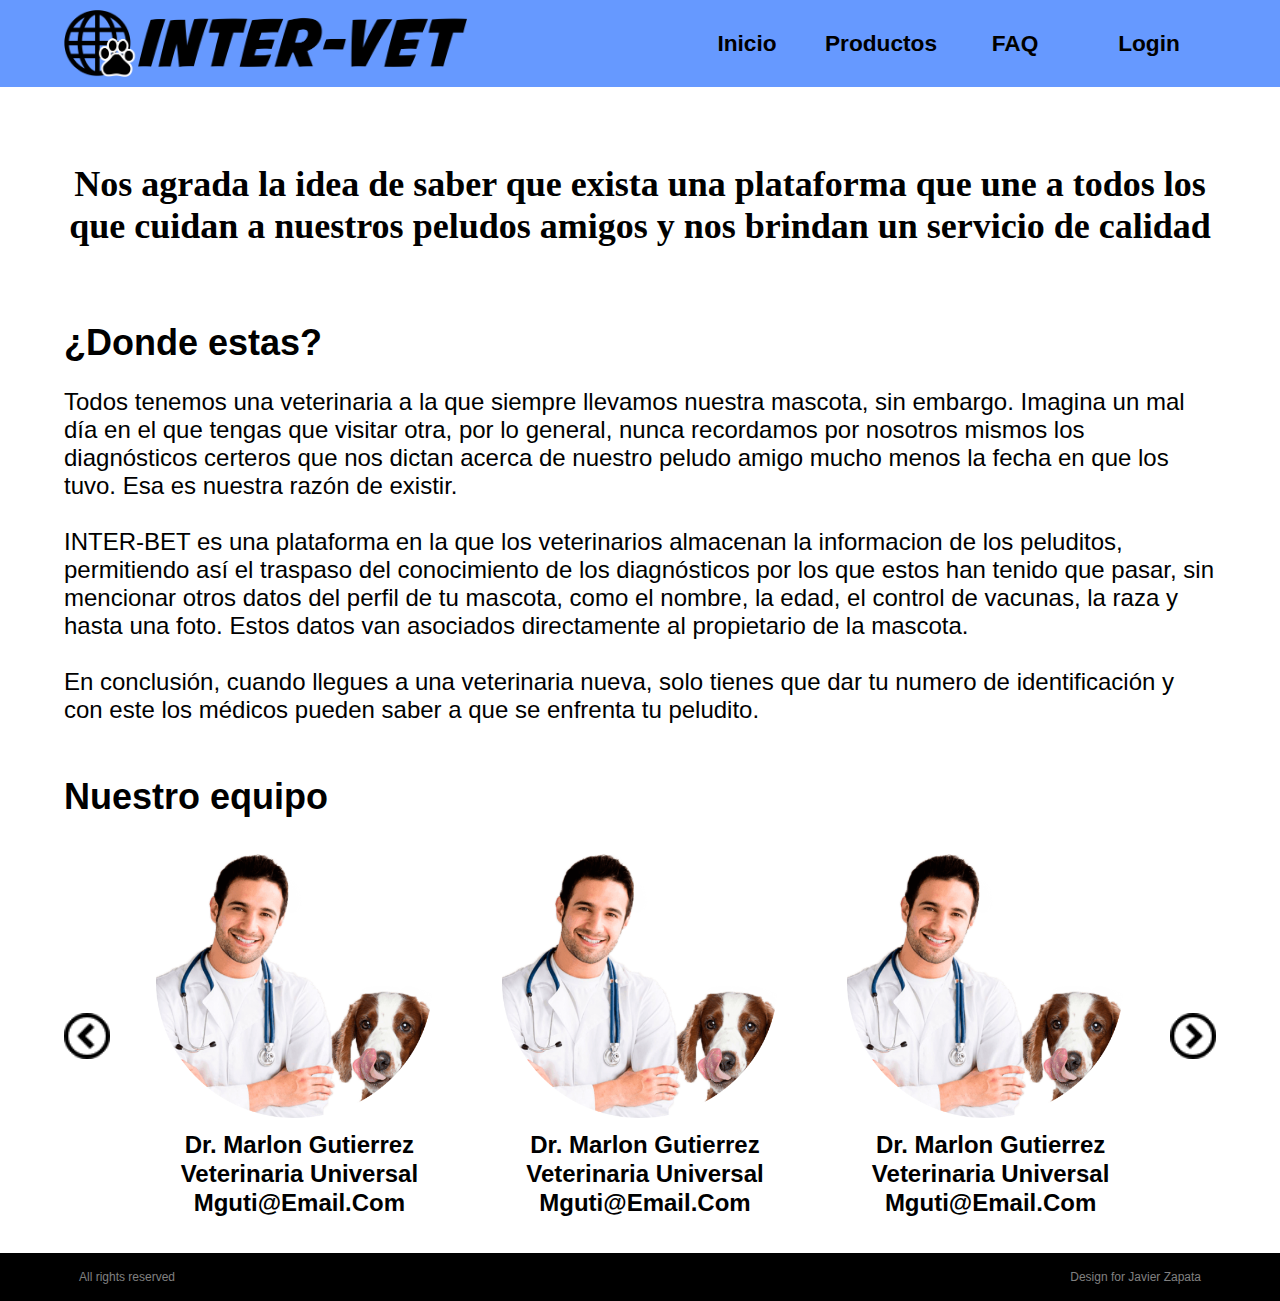
==== index.html @ 3b71e247 "Ajuste responsive para ipad y añade menu de hamburguesa" ====
<!DOCTYPE html>
<html lang="es">
<head>
    <meta charset="UTF-8">
    <meta name="viewport" content="width=device-width, initial-scale=1.0">
    <link rel="stylesheet" href="./css/styles.css">
    <title>Inter-Vet</title>
</head>
<body>
    <div class="container-global-1">
        <!-- Aquí comienza el Nav -->
        <nav>
            <div class="vet-image">
                <img src="./images/logo.png" alt="">
            </div>
            <i class="icon-menu burger-menu" id="burger-button"></i>
            <div class="nav-options">
                
                <ul>
                    <li><a href="#">Inicio</a></li>
                    <li><a href="#">Productos</a></li>
                    <li><a href="#">FAQ</a></li>
                    <li><a href="#">Login</a></li>
                </ul>
            </div>
        </nav>
        <!-- Aquí acaba el Nav -->
    </div>

    <div class="container-global-2">
        <!-- Aquí comienza el body -->
        <div class="punch-line">
            <h1>
                Nos agrada la idea de saber que exista una plataforma que une
                a todos los que cuidan a nuestros peludos amigos y
                nos brindan un servicio de calidad
            </h1>
        </div> 
        <div class="where-is">
            <h1>¿Donde estas?</h1>
            <p>
                Todos tenemos una veterinaria a la que siempre llevamos nuestra mascota,
                sin embargo. Imagina un mal día en el que tengas que visitar otra, por lo general, nunca recordamos por nosotros mismos los diagnósticos certeros que nos dictan acerca de nuestro peludo amigo mucho menos la fecha en que los tuvo. Esa es nuestra razón de existir. <br/><br/>
                INTER-BET es una plataforma en la que los veterinarios almacenan la informacion de los peluditos, permitiendo así el traspaso del conocimiento de los diagnósticos por los que estos han tenido que pasar, sin mencionar otros datos del perfil de tu mascota, como el nombre, la edad, el control de vacunas, la raza y hasta una foto. Estos datos van asociados directamente al propietario de la mascota. <br/><br/>
                En conclusión, cuando llegues a una veterinaria nueva, solo tienes que dar tu numero de identificación y con este los médicos pueden saber a que se enfrenta tu peludito.
            </p>
            <br/>
            <br/>
            <h1>Nuestro equipo</h1>
            <p>
                <div class="our-team">
                    <figure class="left">
                        <img src="./images/left.png" alt="">
                    </figure>
                    <figure class="right">
                        <img src="./images/right.png" alt="">
                    </figure>
                    <div class="team-container">
                        <div class="frame">
                            <div class="foto">
                                <img src="./images/veterinario-731x535.png" alt=""> 
                            </div>
                            <p>
                                Dr. Marlon Gutierrez
                            </p>
                            <p>
                                Veterinaria Universal
                            </p>
                            <p>
                                Mguti@email.com
                            </p>
                        </div>
                        <div class="frame">
                            <div class="foto">
                                <img src="./images/veterinario-731x535.png" alt=""> 
                            </div>
                            <p>
                                Dr. Marlon Gutierrez
                            </p>
                            <p>
                                Veterinaria Universal
                            </p>
                            <p>
                                Mguti@email.com
                            </p>
                        </div>
                        <div class="frame">
                            <div class="foto">
                                <img src="./images/veterinario-731x535.png" alt=""> 
                            </div>
                            <p>
                                Dr. Marlon Gutierrez
                            </p>
                            <p>
                                Veterinaria Universal
                            </p>
                            <p>
                                Mguti@email.com
                            </p>
                        </div>
                    </div>
                </div>
            </p>
        </div>
        <!-- Aquí acaba el body -->
    </div>
    
    <div class="container-global-3">
        <!-- Aquí comienza el footer -->
        <footer>
            <p>All rights reserved</p>
            <p>Design for Javier Zapata</p>
        </footer>
        <!-- Aquí termina el footer -->
    </div>
    <script src="./scripts/script.js"></script>
</body>
</html>
---- css/styles.css ----
@font-face {
    font-family: 'icomoon';
    src:  url('../fonts/icomoon.eot?cc146n');
    src:  url('../fonts/icomoon.eot?cc146n#iefix') format('embedded-opentype'),
      url('../fonts/icomoon.ttf?cc146n') format('truetype'),
      url('../fonts/icomoon.woff?cc146n') format('woff'),
      url('../fonts/icomoon.svg?cc146n#icomoon') format('svg');
    font-weight: normal;
    font-style: normal;
    font-display: block;
  }
  
  [class^="icon-"], [class*=" icon-"] {
    /* use !important to prevent issues with browser extensions that change fonts */
    font-family: 'icomoon' !important;
    speak: never;
    font-style: normal;
    font-weight: normal;
    font-variant: normal;
    text-transform: none;
    line-height: 1;
  
    /* Better Font Rendering =========== */
    -webkit-font-smoothing: antialiased;
    -moz-osx-font-smoothing: grayscale;
  }
  
  .icon-menu:before {
    content: "\e900";
  }

html, body {
    margin: 0;
    padding: 0;
    font-size: 12px;
    font-family: Helvetica;
}

.container-global-1 {
    width: 100%;
    background-color: #6699FF;
}

.container-global-2 {
    width: 100%;
    background-color: white;
}

.container-global-3 {
    background-color: black;
    width: 100%;
}

nav {
    display: grid;
    grid-template-columns: repeat(2, 1fr);
    max-width: 1440px;
    margin: auto;
    width: 90%;
    background-color: inherit;
    padding: 10px;
    color: white;
    justify-content: space-between;
    align-content: center;
    text-align: center;
}

nav .vet-image {
    display: contents;
}

nav .vet-image img {
    width: 70%;
    align-self: center;
}

.nav-options {
    display: grid;
    align-content: center;
}

nav ul {
    display: grid;
    grid-template-columns: repeat(4, 1fr);
    justify-content: end;
}

nav li {
    font-weight: bold;
    list-style: none;
}

nav li a {
    color: black;
    text-decoration: none;
    font-size: 17pt;
}

nav li a:hover {
    text-decoration: underline;
}

/* ---------------------- Main section */

.punch-line {
    background-color: inherit;
    max-width: 1440px;
    margin: auto;
    width: 90%;
    padding: 4%;
    text-align: center;
}

.punch-line h1 {
    font-size: 3em;
    font-weight: bold;
    font-family: 'open sans';
}

.where-is {
    max-width: 1440px;
    margin: auto;
    background-color: inherit;
    width: 90%;
    padding: 0 4%;
}

.where-is h1 {
    font-size: 3em;
    margin: 0;
}

.where-is p {
    font-size: 2em;
}

/* ----------------------- Our team */

.our-team {
    display: grid;
    grid-template-columns: 5% 90% 5%;
    grid-template-areas: "left team right";
}

.left {
    display: flex;
    grid-area: left;
    margin: 0;
    padding: 0;
    justify-content: flex-start;
    align-content: center;
}

.right {
    display: flex;
    grid-area: right;
    margin: 0;
    padding: 0;
    justify-content: flex-end;
    align-content: center;
}

.left img {
    width: 80%;
    align-self: center;
}

.right img {
    width: 80%;
    align-self: center;
}

.team-container {
    grid-area: team;
    width: 100%;
    display: grid;
    grid-template-columns: repeat(3, 1fr);
}

.frame {
    text-align: center;
    text-indent: 10px;
    text-transform: capitalize;
    line-height: 5px;
    font-weight: bold;
    font-size: 1em;
}

.frame .foto {
    display: flex;
    justify-content: center;
    margin: 0;
    padding: 0;
}

.frame .foto img{
    width: 80%;
    margin: 0;
    padding: 0;
}

/* ------------------------- Footer */

footer {
    max-width: 1440px;
    background-color: inherit;
    margin: auto;
    width: 90%;
    display: grid;
    grid-template-columns: repeat(2, 1fr);
    background-color: black;
    color: gray;
    font-size: 1em;
}

footer p {
    padding: 5px 15px;
}

footer p:nth-of-type(2) {
    text-align: end;
}

/* --------------------- Burger menu */

.burger-menu {
    width: 40px;
    height: 40px;
    border-radius: 10px;
    border: 2px solid white;
    line-height: 40px;
    display: none;
    align-self: center;
    font-size: 2em;
}

/* ------------------------- Responsive */

@media screen and (max-width: 1024px) {

    .punch-line h1 {
        font-size: 2.5em;
    }

    .where-is h1 {
        font-size: 2.5em;
    }

    .where-is p {
        font-size: 1.5em;
    }

    .frame .foto img {
        width: 60%;
    }

    .frame {
        font-size: .8em;
    }
}

@media screen and (max-width: 768px) {

    .burger-menu {
        display: block;
    }
    
    nav {
        display: flex;
    }

    nav .vet-image {
        justify-content: center;
    }

    nav .nav-options {
        display: none;
    }
}

@media screen and (max-width: 1024px) {

}
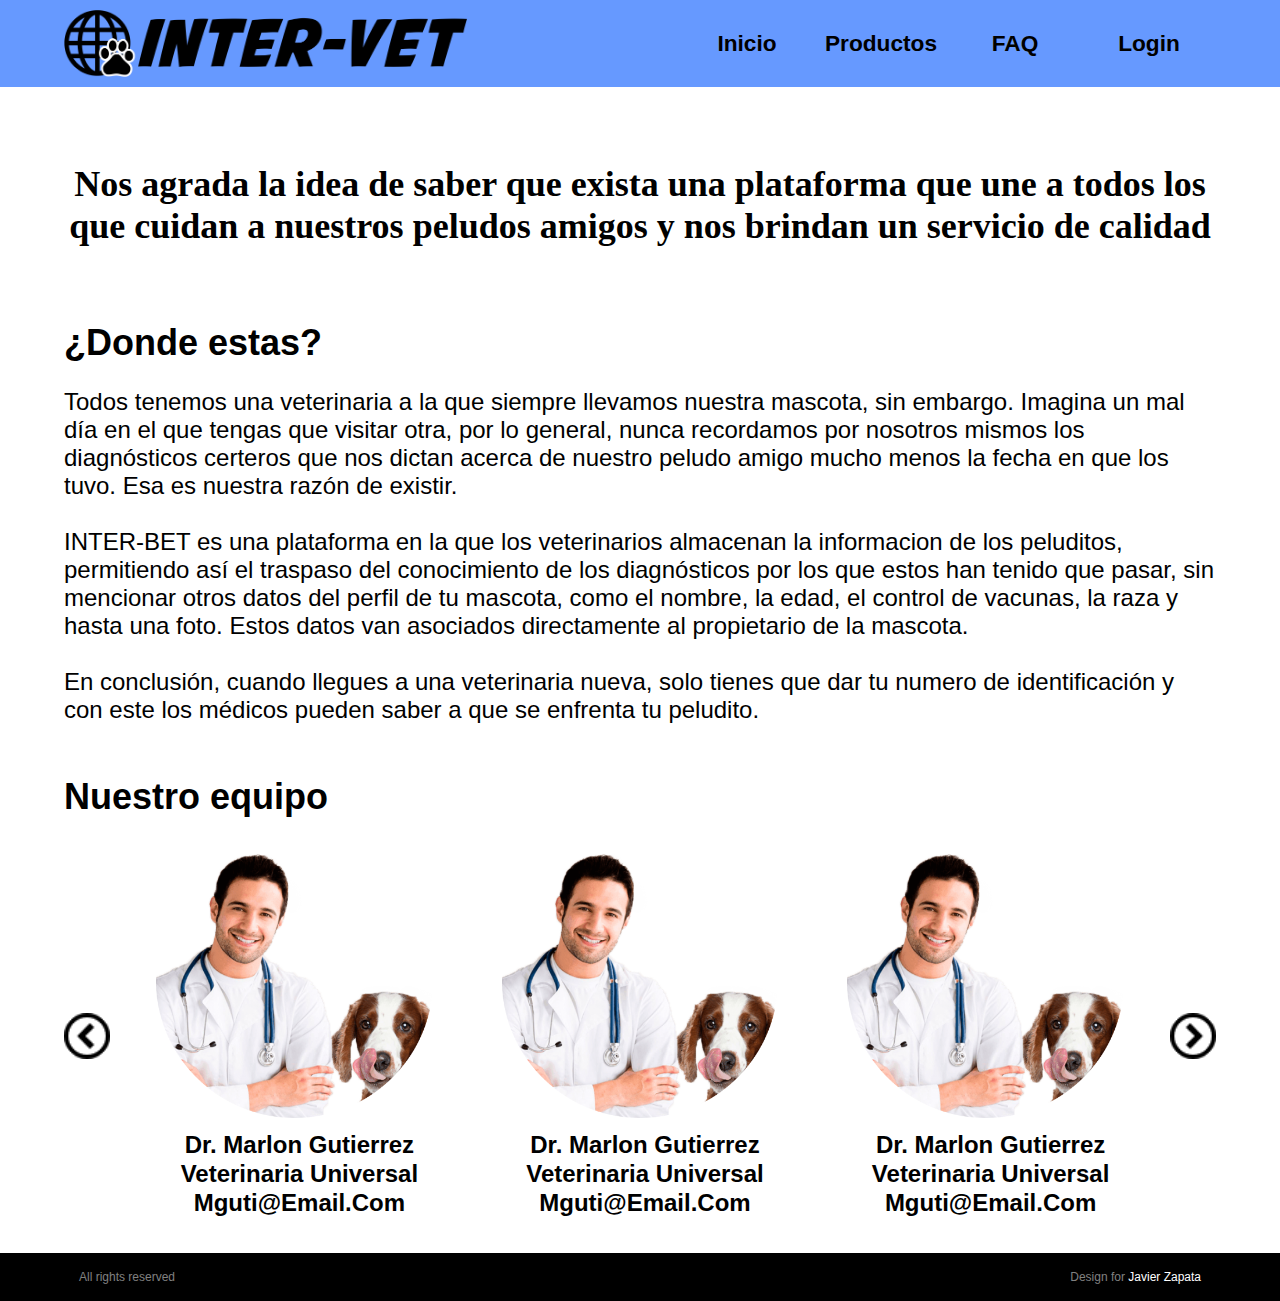
==== commit 80116ee6: "Se arreglan bugs en la version mobil" ====
--- a/index.html
+++ b/index.html
@@ -3,25 +3,33 @@
 <head>
     <meta charset="UTF-8">
     <meta name="viewport" content="width=device-width, initial-scale=1.0">
+    <!-- <link rel="stylesheet" href="https://stackpath.bootstrapcdn.com/bootstrap/4.5.2/css/bootstrap.min.css" integrity="sha384-JcKb8q3iqJ61gNV9KGb8thSsNjpSL0n8PARn9HuZOnIxN0hoP+VmmDGMN5t9UJ0Z" crossorigin="anonymous"> -->
+    <!-- foundation-float.min.css: Compressed CSS with legacy Float Grid -->
+    <!-- <link rel="stylesheet" href="https://cdn.jsdelivr.net/npm/foundation-sites@6.6.3/dist/css/foundation-float.min.css" integrity="sha256-4ldVyEvC86/kae2IBWw+eJrTiwNEbUUTmN0zkP4luL4=" crossorigin="anonymous">
+    foundation-prototype.min.css: Compressed CSS with prototyping classes
+    <link rel="stylesheet" href="https://cdn.jsdelivr.net/npm/foundation-sites@6.6.3/dist/css/foundation-prototype.min.css" integrity="sha256-BiKflOunI0SIxlTOOUCQ0HgwXrRrRwBkIYppEllPIok=" crossorigin="anonymous">
+    foundation-rtl.min.css: Compressed CSS with right-to-left reading direction
+    <link rel="stylesheet" href="https://cdn.jsdelivr.net/npm/foundation-sites@6.6.3/dist/css/foundation-rtl.min.css" integrity="sha256-F+9Ns8Z/1ZISonBbojH743hsmF3x3AlQdJEeD8DhQsE=" crossorigin="anonymous"> -->
     <link rel="stylesheet" href="./css/styles.css">
-    <title>Inter-Vet</title>
+    <link rel="stylesheet" href="css/animation.css">
+    <link rel="shortcut icon" href="./images/huella.ico" type="image/x-icon">
+    <title>Inter-Vet - Inicio</title>
 </head>
 <body>
     <div class="container-global-1">
         <!-- Aquí comienza el Nav -->
-        <nav>
+        <nav class="menu fadeInDown">
             <div class="vet-image">
-                <img src="./images/logo.png" alt="">
+                <a href="index.html" style="margin: 0; padding: 0; display: flex; text-decoration: none;"><img src="./images/logo.png" alt=""></a>
             </div>
             <i class="icon-menu burger-menu" id="burger-button"></i>
             <div class="nav-options">
-                
-                <ul>
-                    <li><a href="#">Inicio</a></li>
-                    <li><a href="#">Productos</a></li>
+                <ol>
+                    <li><a href="index.html">Inicio</a></li>
+                    <li><a href="products.html">Productos</a></li>
                     <li><a href="#">FAQ</a></li>
                     <li><a href="#">Login</a></li>
-                </ul>
+                </ol>
             </div>
         </nav>
         <!-- Aquí acaba el Nav -->
@@ -29,7 +37,7 @@
 
     <div class="container-global-2">
         <!-- Aquí comienza el body -->
-        <div class="punch-line">
+        <div class="punch-line fadeIn">
             <h1>
                 Nos agrada la idea de saber que exista una plataforma que une
                 a todos los que cuidan a nuestros peludos amigos y
@@ -37,8 +45,8 @@
             </h1>
         </div> 
         <div class="where-is">
-            <h1>¿Donde estas?</h1>
-            <p>
+            <h1 class="fadeInUp">¿Donde estas?</h1>
+            <p class="fadeInUp">
                 Todos tenemos una veterinaria a la que siempre llevamos nuestra mascota,
                 sin embargo. Imagina un mal día en el que tengas que visitar otra, por lo general, nunca recordamos por nosotros mismos los diagnósticos certeros que nos dictan acerca de nuestro peludo amigo mucho menos la fecha en que los tuvo. Esa es nuestra razón de existir. <br/><br/>
                 INTER-BET es una plataforma en la que los veterinarios almacenan la informacion de los peluditos, permitiendo así el traspaso del conocimiento de los diagnósticos por los que estos han tenido que pasar, sin mencionar otros datos del perfil de tu mascota, como el nombre, la edad, el control de vacunas, la raza y hasta una foto. Estos datos van asociados directamente al propietario de la mascota. <br/><br/>
@@ -107,9 +115,9 @@
     
     <div class="container-global-3">
         <!-- Aquí comienza el footer -->
-        <footer>
+        <footer class="fadeInUp">
             <p>All rights reserved</p>
-            <p>Design for Javier Zapata</p>
+            <p>Design for <a href="https://www.instagram.com/jazr_3/" style="text-decoration: none; color: white;" target="_blank">Javier Zapata</a></p>
         </footer>
         <!-- Aquí termina el footer -->
     </div>
--- a/css/styles.css
+++ b/css/styles.css
@@ -57,6 +57,7 @@
     max-width: 1440px;
     margin: auto;
     width: 90%;
+    height: auto;
     background-color: inherit;
     padding: 10px;
     color: white;
@@ -79,7 +80,7 @@
     align-content: center;
 }
 
-nav ul {
+nav ol {
     display: grid;
     grid-template-columns: repeat(4, 1fr);
     justify-content: end;
@@ -240,6 +241,7 @@
 
     .punch-line h1 {
         font-size: 2.5em;
+        display: flex;
     }
 
     .where-is h1 {
@@ -263,21 +265,83 @@
 
     .burger-menu {
         display: block;
-    }
-    
+        margin: 2%;
+        z-index: 2;
+    }
+
+
     nav {
         display: flex;
-    }
-
-    nav .vet-image {
+        width: 100%;
+        margin: 0;
+        padding: 0;
+    }
+
+    nav .vet-image img {
+        width: 50%;
+        padding: 2%;
+    }
+
+    /* Hamburguer menu */
+
+    .nav-options {
+        position: fixed;
+        background-color: rgba(5, 111, 255, .9);
+        width: 100vw;
+        height: 100vh;
+        display: flex;
+        top: 0;
+        bottom: 0;
         justify-content: center;
-    }
-
-    nav .nav-options {
+        left: -100vw;
+        transition: .3s;
+    }
+
+    .nav-options.is-active {
+        left: 0;
+    }
+
+    .nav-options ol {
+        grid-template-columns: 320px;
+        grid-template-rows: repeat(4, 1fr);
+        margin: 0;
+        padding: 0;
+    }
+
+    .nav-options li {
+        align-self: center;
+    }
+
+    .nav-options ol li a {
+        font-size: 3em;
+        text-decoration: underline;
+        color: white;
+    }
+}
+
+@media screen and (max-width: 600px) {
+
+    .left img {
+        width: 100%;
+        align-self: center;
+    }
+    
+    .right img {
+        width: 100%;
+        align-self: center;
+    }
+
+    .team-container {
+        grid-template-columns: repeat(2, 1fr);
+    }
+
+    .frame:nth-of-type(3) {
         display: none;
     }
 }
 
-@media screen and (max-width: 1024px) {
-
+@media screen and (max-width: 425px) {
+    .where-is p {
+        font-size: 1em;
+    }
 }--- a/css/animation.css
+++ b/css/animation.css
@@ -0,0 +1,61 @@
+/* .fadeIn {
+  -webkit-animation-duration: 4s;
+  animation-duration: 4s;
+  -webkit-animation-fill-mode: both;
+  animation-fill-mode: both;
+  -webkit-animation-name: fadeIn;
+  animation-name: fadeIn;
+}
+
+@keyframes fadeIn {
+  from {
+    opacity: 0;
+  }
+  to {
+    opacity: 1;
+  }
+}
+
+.fadeInDown {
+  -webkit-animation-duration: 1s;
+  animation-duration: 1s;
+  -webkit-animation-fill-mode: both;
+  animation-fill-mode: both;
+  -webkit-animation-name: fadeIn;
+  animation-name: fadeInDown;
+}
+
+@keyframes fadeInDown {
+  from {
+    opacity: 0;
+    -webkit-transform: translate3d(0, -100%, 0);
+    transform: translate3d(0, -100%, 0);
+  }
+  to {
+    opacity: 1;
+    -webkit-transform: translate3d(0, 0, 0);
+    transform: translate3d(0, 0, 0);
+  }
+}
+
+.fadeInUp {
+  -webkit-animation-duration: 1s;
+  animation-duration: 1s;
+  -webkit-animation-fill-mode: both;
+  animation-fill-mode: both;
+  -webkit-animation-name: fadeIn;
+  animation-name: fadeInUp;
+}
+
+@keyframes fadeInUp {
+  from {
+    opacity: 0;
+    -webkit-transform: translate3d(0, 100%, 0);
+    transform: translate3d(0, 100%, 0);
+  }
+  to {
+    opacity: 1;
+    -webkit-transform: translate3d(0, 0, 0);
+    transform: translate3d(0, 0, 0);
+  }
+} */
